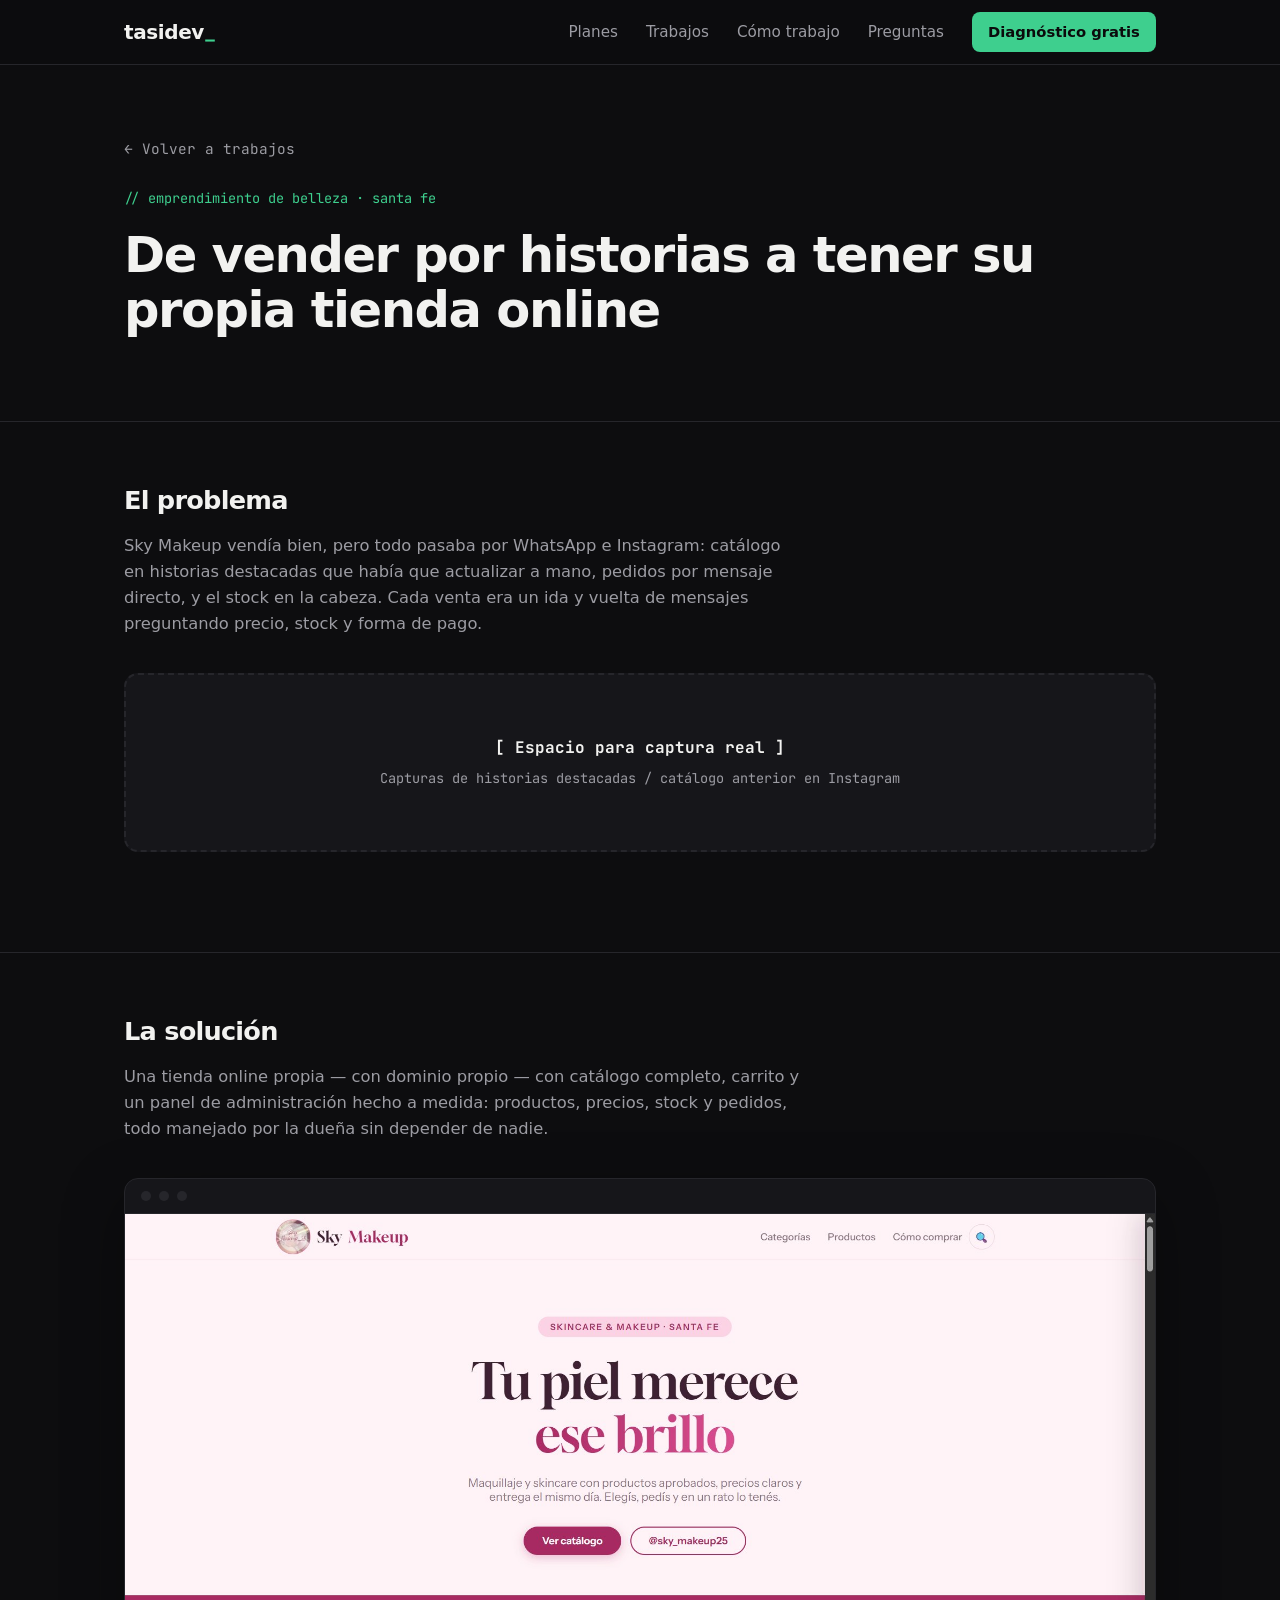
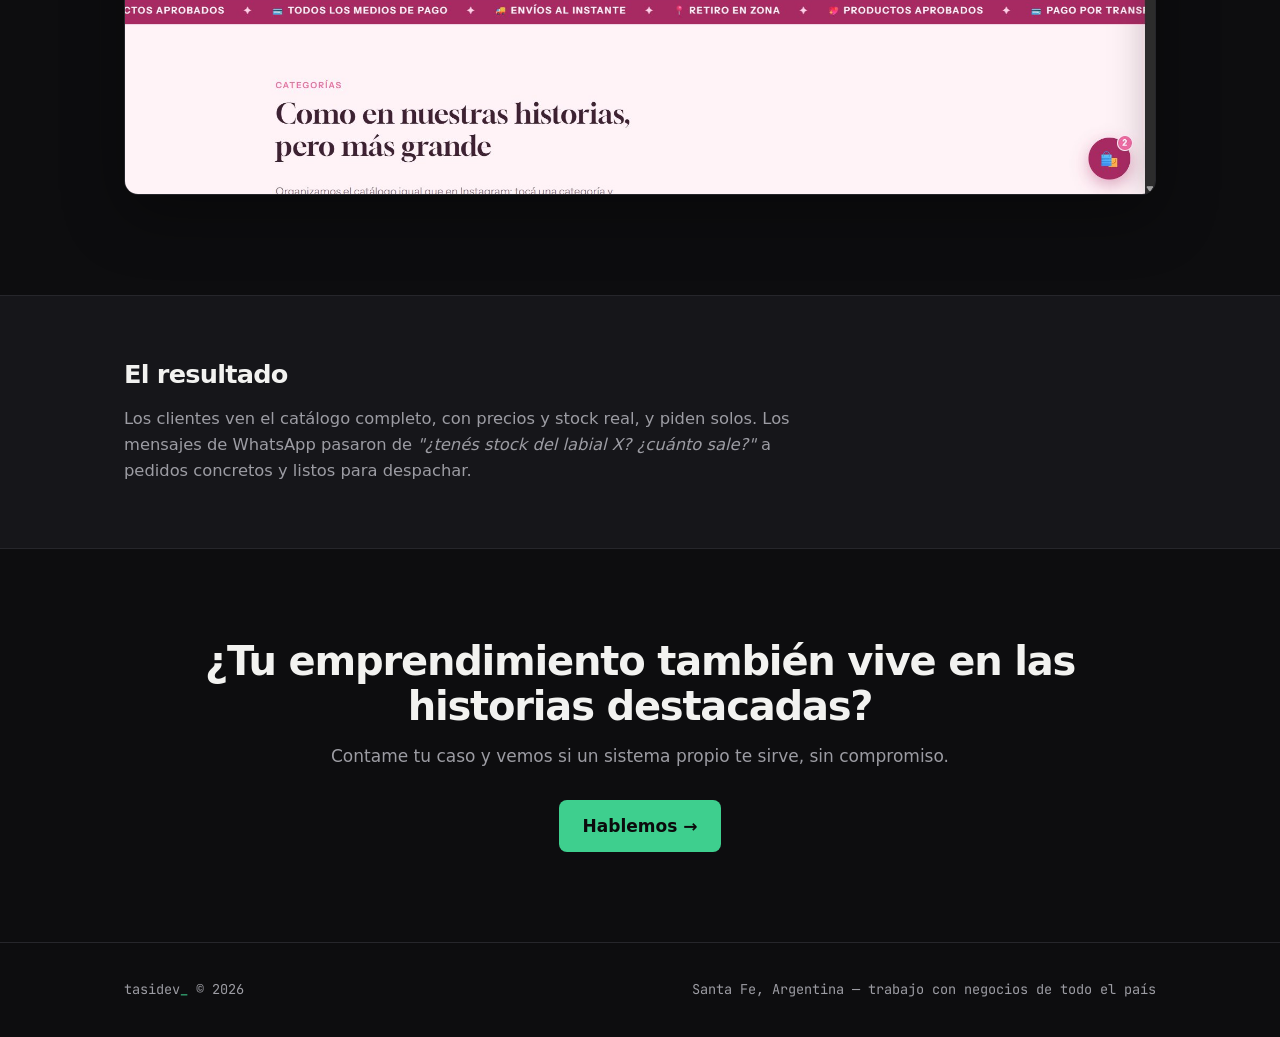
==== casos/sky-makeup/index.html @ f127e548 "Add files via upload" ====
<!DOCTYPE html>
<html lang="es">
<head>
<meta charset="UTF-8">
<meta name="viewport" content="width=device-width, initial-scale=1.0">
<title>Sky Makeup — Caso de éxito | Tasidev</title>
<meta name="description" content="Cómo Sky Makeup pasó de vender por historias de Instagram a tener su propia tienda online con panel de administración a medida.">
<link rel="canonical" href="https://tasidev.vercel.app/casos/sky-makeup">
<link rel="icon" type="image/svg+xml" href="data:image/svg+xml,%3Csvg xmlns='http://www.w3.org/2000/svg' viewBox='0 0 100 100'%3E%3Crect width='100' height='100' rx='20' fill='%230D0D0F'/%3E%3Ctext x='50' y='68' font-family='monospace' font-size='52' font-weight='700' fill='%233ECF8E' text-anchor='middle'%3ET%3C/text%3E%3C/svg%3E">
<link href="https://api.fontshare.com/v2/css?f[]=satoshi@400,500,700,900&display=swap" rel="stylesheet">
<link href="https://fonts.googleapis.com/css2?family=JetBrains+Mono:wght@400;500;600&display=swap" rel="stylesheet">
<link rel="stylesheet" href="/styles.css">
</head>
<body>

<header>
  <div class="wrap nav">
    <a class="logo" href="/">tasidev<span class="tick">_</span></a>
    <nav class="nav-links">
      <a href="/#planes">Planes</a>
      <a href="/#casos">Trabajos</a>
      <a href="/#proceso">Cómo trabajo</a>
      <a href="/#faq">Preguntas</a>
      <a class="btn" href="https://wa.me/5493426264360?text=Hola%20Mat%C3%ADas!%20Quiero%20coordinar%20el%20diagn%C3%B3stico%20gratis%20para%20mi%20negocio.">Diagnóstico gratis</a>
    </nav>
  </div>
</header>

<section class="caso-hero">
  <div class="wrap">
    <a class="back-link" href="/#casos">← Volver a trabajos</a>
    <span class="rubro-tag">// emprendimiento de belleza · santa fe</span>
    <h1>De vender por historias a tener su propia tienda online</h1>
  </div>
</section>

<section class="caso-block">
  <div class="wrap">
    <h2>El problema</h2>
    <p>Sky Makeup vendía bien, pero todo pasaba por WhatsApp e Instagram: catálogo en historias destacadas que había que actualizar a mano, pedidos por mensaje directo, y el stock en la cabeza. Cada venta era un ida y vuelta de mensajes preguntando precio, stock y forma de pago.</p>
    <div class="img-placeholder">
      <b>[ Espacio para captura real ]</b>
      Capturas de historias destacadas / catálogo anterior en Instagram
    </div>
  </div>
</section>

<section class="caso-block">
  <div class="wrap">
    <h2>La solución</h2>
    <p>Una tienda online propia — con dominio propio — con catálogo completo, carrito y un panel de administración hecho a medida: productos, precios, stock y pedidos, todo manejado por la dueña sin depender de nadie.</p>
    <div class="browser-frame">
      <div class="browser-bar"><span class="dot"></span><span class="dot"></span><span class="dot"></span></div>
      <img src="/assets/sky-makeup.jpg" alt="Tienda online de Sky Makeup, hecha a medida por Tasidev">
    </div>
  </div>
</section>

<section class="caso-block result">
  <div class="wrap">
    <h2>El resultado</h2>
    <p>Los clientes ven el catálogo completo, con precios y stock real, y piden solos. Los mensajes de WhatsApp pasaron de <em>"¿tenés stock del labial X? ¿cuánto sale?"</em> a pedidos concretos y listos para despachar.</p>
  </div>
</section>

<section class="caso-cta">
  <div class="wrap">
    <h2>¿Tu emprendimiento también vive en las historias destacadas?</h2>
    <p class="lede" style="margin:14px auto 30px">Contame tu caso y vemos si un sistema propio te sirve, sin compromiso.</p>
    <a class="btn" href="https://wa.me/5493426264360?text=Hola%20Mat%C3%ADas!%20Vi%20el%20caso%20de%20Sky%20Makeup%20y%20quiero%20coordinar%20mi%20diagn%C3%B3stico%20gratis.">Hablemos →</a>
  </div>
</section>

<footer>
  <div class="wrap">
    <span>tasidev<span style="color:var(--green)">_</span> © 2026</span>
    <span>Santa Fe, Argentina — trabajo con negocios de todo el país</span>
  </div>
</footer>

</body>
</html>
---- styles.css ----
:root{
    --bg:#0D0D0F; --bg-2:#16161A; --line:#26262B;
    --text:#F2F2F0; --text-2:#9C9CA3;
    --green:#3ECF8E; --green-2:#34B27B;
    --mono:'JetBrains Mono',monospace; --sans:'Satoshi',system-ui,sans-serif;
  }
  *{margin:0;padding:0;box-sizing:border-box}
  html{scroll-behavior:smooth}
  body{background:var(--bg);color:var(--text);font-family:var(--sans);font-size:17px;line-height:1.6;-webkit-font-smoothing:antialiased}
  ::selection{background:var(--green);color:#0D0D0F}
  a{color:inherit;text-decoration:none}
  img{max-width:100%}
  .wrap{max-width:1080px;margin:0 auto;padding:0 24px}

  /* ---------- header ---------- */
  header{position:sticky;top:0;z-index:50;background:rgba(13,13,15,.82);backdrop-filter:blur(12px);border-bottom:1px solid var(--line)}
  .nav{display:flex;align-items:center;justify-content:space-between;height:64px}
  .logo{font-weight:900;font-size:1.25rem;letter-spacing:-.02em}
  .logo .tick{font-family:var(--mono);color:var(--green);font-weight:600}
  .nav-links{display:flex;gap:28px;align-items:center;font-size:.95rem;color:var(--text-2)}
  .nav-links a:hover{color:var(--text)}
  .btn{display:inline-block;background:var(--green);color:#0B0B0C;font-weight:700;padding:.72em 1.4em;border-radius:8px;transition:background .18s ease, transform .18s ease}
  .btn:hover{background:var(--green-2);transform:translateY(-1px)}
  .btn-ghost{background:transparent;color:var(--text-2);border:1px solid var(--line)}
  .btn-ghost:hover{background:var(--bg-2);color:var(--text);transform:none}
  .nav .btn{padding:.55em 1.1em;font-size:.92rem}

  /* ---------- section scaffolding ---------- */
  section{padding:110px 0;border-bottom:1px solid var(--line)}
  .eyebrow{font-family:var(--mono);font-size:.82rem;color:var(--text-2);letter-spacing:.02em;display:block;margin-bottom:18px}
  .eyebrow b{color:var(--green);font-weight:500}
  h1,h2,h3{letter-spacing:-.03em;line-height:1.12}
  h2{font-size:clamp(1.7rem,3.6vw,2.5rem);font-weight:900;margin-bottom:14px}
  .lede{color:var(--text-2);max-width:620px}

  /* ---------- hero ---------- */
  .hero{padding:96px 0 110px;border-bottom:1px solid var(--line)}
  .hero-grid{display:grid;grid-template-columns:1.1fr .9fr;gap:64px;align-items:center}
  h1{font-size:clamp(2.3rem,5.2vw,3.6rem);font-weight:900;margin-bottom:22px}
  h1 .accent{color:var(--green)}
  .hero p.sub{color:var(--text-2);font-size:1.08rem;max-width:520px;margin-bottom:34px}
  .hero-ctas{display:flex;gap:14px;flex-wrap:wrap;align-items:center}
  .micro{font-family:var(--mono);font-size:.78rem;color:var(--text-2);margin-top:16px}

  /* signature: live admin panel */
  .panel{background:var(--bg-2);border:1px solid var(--line);border-radius:14px;overflow:hidden;box-shadow:0 30px 80px rgba(0,0,0,.45)}
  .panel-bar{display:flex;align-items:center;gap:8px;padding:12px 16px;border-bottom:1px solid var(--line);font-family:var(--mono);font-size:.75rem;color:var(--text-2)}
  .dot{width:10px;height:10px;border-radius:50%;background:var(--line)}
  .panel-bar .title{margin-left:8px}
  .panel-body{padding:18px}
  .stat-row{display:flex;gap:12px;margin-bottom:16px}
  .stat{flex:1;background:var(--bg);border:1px solid var(--line);border-radius:10px;padding:12px 14px}
  .stat .k{font-family:var(--mono);font-size:.68rem;color:var(--text-2);text-transform:uppercase;letter-spacing:.06em}
  .stat .v{font-family:var(--mono);font-size:1.25rem;font-weight:600;margin-top:4px}
  .stat .v.g{color:var(--green)}
  .order{display:flex;justify-content:space-between;align-items:center;background:var(--bg);border:1px solid var(--line);border-radius:10px;padding:11px 14px;margin-bottom:10px;font-size:.9rem;opacity:0;transform:translateY(6px);animation:orderIn .5s ease forwards}
  .order .who{font-weight:700}
  .order .what{color:var(--text-2);font-size:.82rem}
  .order .st{font-family:var(--mono);font-size:.7rem;color:var(--green);border:1px solid rgba(62,207,142,.35);border-radius:99px;padding:3px 10px;white-space:nowrap}
  .order:nth-child(2){animation-delay:.5s}.order:nth-child(3){animation-delay:1.1s}.order:nth-child(4){animation-delay:1.7s}
  @keyframes orderIn{to{opacity:1;transform:translateY(0)}}
  .panel-foot{font-family:var(--mono);font-size:.72rem;color:var(--text-2);padding:4px 18px 16px}
  .cursor{display:inline-block;width:.55em;height:1em;background:var(--green);vertical-align:-.15em;animation:blink 1.1s steps(1) infinite}
  @keyframes blink{50%{opacity:0}}

  /* ---------- problema ---------- */
  .cards3{display:grid;grid-template-columns:repeat(3,1fr);gap:18px;margin-top:44px}
  .card{background:var(--bg-2);border:1px solid var(--line);border-radius:12px;padding:26px}
  .card h3{font-size:1.08rem;font-weight:700;margin-bottom:10px}
  .card p{color:var(--text-2);font-size:.95rem}
  .card .tag{font-family:var(--mono);font-size:.72rem;color:var(--text-2);display:block;margin-bottom:14px}
  .problema-cierre{margin-top:40px;font-size:1.15rem;font-weight:500;max-width:640px}
  .problema-cierre b{color:var(--green);font-weight:700}

  /* ---------- planes ---------- */
  .planes{display:grid;grid-template-columns:repeat(3,1fr);gap:18px;margin-top:44px}
  .plan{background:var(--bg-2);border:1px solid var(--line);border-radius:14px;padding:30px 26px;display:flex;flex-direction:column;position:relative}
  .plan.featured{border-color:rgba(62,207,142,.5)}
  .plan .badge{position:absolute;top:-12px;left:24px;background:var(--green);color:#0B0B0C;font-family:var(--mono);font-size:.68rem;font-weight:600;padding:4px 12px;border-radius:99px}
  .plan .nombre{font-family:var(--mono);font-size:.78rem;color:var(--text-2);letter-spacing:.08em;text-transform:uppercase}
  .plan h3{font-size:1.35rem;font-weight:900;margin:8px 0 4px}
  .plan .para{color:var(--text-2);font-size:.9rem;font-style:italic;margin-bottom:16px}
  .plan .desc{color:var(--text-2);font-size:.95rem;flex:1}
  .plan .precio{font-family:var(--mono);margin-top:22px;padding-top:18px;border-top:1px solid var(--line);font-size:.85rem;color:var(--text-2)}
  .plan .precio .n{color:var(--text);font-size:1.05rem;font-weight:600;display:block;margin-bottom:2px}
  .planes-micro{font-family:var(--mono);font-size:.78rem;color:var(--text-2);margin-top:26px;max-width:640px}
  .planes-cta{margin-top:30px}

  /* ---------- comparativa ---------- */
  .tabla{margin-top:44px;border:1px solid var(--line);border-radius:14px;overflow:hidden}
  table{width:100%;border-collapse:collapse;font-size:.95rem}
  th,td{padding:16px 20px;text-align:left;border-bottom:1px solid var(--line)}
  tr:last-child td{border-bottom:none}
  thead th{background:var(--bg-2);font-family:var(--mono);font-size:.78rem;text-transform:uppercase;letter-spacing:.06em;color:var(--text-2);font-weight:500}
  thead th:last-child{color:var(--green)}
  td:first-child{color:var(--text-2);font-size:.88rem}
  td:nth-child(2){color:var(--text-2)}
  td:last-child{font-weight:500}
  .tabla-cierre{margin-top:34px;font-size:1.15rem;font-weight:500;max-width:640px}

  /* ---------- casos ---------- */
  .casos{display:grid;grid-template-columns:1fr 1fr;gap:18px;margin-top:44px}
  .caso{background:var(--bg-2);border:1px solid var(--line);border-radius:14px;padding:30px;transition:border-color .18s ease}
  .caso:hover{border-color:rgba(62,207,142,.4)}
  .caso .rubro{font-family:var(--mono);font-size:.75rem;color:var(--text-2);display:block;margin-bottom:14px}
  .caso h3{font-size:1.3rem;font-weight:900;margin-bottom:10px}
  .caso p{color:var(--text-2);font-size:.95rem;margin-bottom:18px}
  .caso .ver{font-family:var(--mono);font-size:.82rem;color:var(--green)}

  /* ---------- proceso ---------- */
  .pasos{margin-top:44px;display:grid;gap:0}
  .paso{display:grid;grid-template-columns:64px 1fr;gap:20px;padding:26px 0;border-bottom:1px solid var(--line)}
  .paso:last-child{border-bottom:none}
  .paso .num{font-family:var(--mono);color:var(--text-2);font-size:.85rem;padding-top:3px}
  .paso h3{font-size:1.08rem;font-weight:700;margin-bottom:6px}
  .paso p{color:var(--text-2);font-size:.95rem;max-width:560px}
  .nota-personal{margin-top:56px;background:var(--bg-2);border:1px solid var(--line);border-radius:14px;padding:30px;display:flex;gap:24px;align-items:flex-start}
  .avatar{width:64px;height:64px;border-radius:50%;background:var(--bg);border:1px solid var(--line);display:flex;align-items:center;justify-content:center;font-family:var(--mono);color:var(--green);font-weight:600;flex-shrink:0}
  .nota-personal p{color:var(--text-2);font-size:.98rem}
  .nota-personal b{color:var(--text)}

  /* ---------- faq ---------- */
  .faqs{margin-top:44px;max-width:760px}
  details{border-bottom:1px solid var(--line)}
  summary{cursor:pointer;padding:22px 0;font-weight:700;font-size:1.02rem;list-style:none;display:flex;justify-content:space-between;gap:20px;align-items:center}
  summary::-webkit-details-marker{display:none}
  summary::after{content:'+';font-family:var(--mono);color:var(--text-2);font-size:1.1rem;transition:transform .18s ease}
  details[open] summary::after{transform:rotate(45deg);color:var(--green)}
  details p{color:var(--text-2);font-size:.96rem;padding:0 0 22px;max-width:640px}

  /* ---------- cta final ---------- */
  .final{text-align:center;padding:130px 0}
  .final h2{font-size:clamp(1.9rem,4vw,2.8rem)}
  .final .lede{margin:0 auto 36px}
  .final .micro{margin-top:18px}

  footer{padding:36px 0;color:var(--text-2);font-size:.85rem;font-family:var(--mono);display:flex;justify-content:space-between;flex-wrap:wrap;gap:12px}
  footer .wrap{display:flex;justify-content:space-between;width:100%;flex-wrap:wrap;gap:12px}

  /* ---------- responsive ---------- */
  @media(max-width:900px){
    .hero-grid{grid-template-columns:1fr;gap:48px}
    .cards3,.planes{grid-template-columns:1fr}
    .casos{grid-template-columns:1fr}
    section{padding:80px 0}
    .nav-links a:not(.btn){display:none}
    .tabla{overflow-x:auto}
    table{min-width:560px}
  }
  @media(prefers-reduced-motion:reduce){
    *,*::before,*::after{animation:none!important;transition:none!important}
    .order{opacity:1;transform:none}
  }
  :focus-visible{outline:2px solid var(--green);outline-offset:3px;border-radius:4px}

/* ---------- páginas de caso ---------- */
.back-link{display:inline-flex;align-items:center;gap:8px;color:var(--text-2);font-family:var(--mono);font-size:.9rem;margin-bottom:28px}
.back-link:hover{color:var(--green)}
.caso-hero{padding:70px 0 60px;border-bottom:1px solid var(--line)}
.caso-hero h1{font-size:clamp(2rem,4.6vw,3.1rem)}
.caso-hero .rubro-tag{font-family:var(--mono);font-size:.85rem;color:var(--green);display:block;margin-bottom:18px}
.img-placeholder{background:var(--bg-2);border:2px dashed var(--line);border-radius:14px;padding:60px 30px;text-align:center;color:var(--text-2);font-family:var(--mono);font-size:.85rem;margin:36px 0}
.img-placeholder b{color:var(--text);display:block;margin-bottom:8px;font-size:1rem}
.caso-block{padding:64px 0;border-bottom:1px solid var(--line)}
.caso-block h2{font-size:1.6rem;margin-bottom:18px}
.caso-block p{color:var(--text-2);font-size:1.02rem;max-width:680px}
.caso-block.result{background:var(--bg-2)}
.caso-cta{text-align:center;padding:90px 0}

/* ---------- browser frame para capturas de casos ---------- */
.browser-frame{border:1px solid var(--line);border-radius:14px;overflow:hidden;background:var(--bg-2);margin:36px 0;box-shadow:0 20px 60px rgba(0,0,0,.35)}
.browser-bar{display:flex;align-items:center;gap:8px;padding:12px 16px;border-bottom:1px solid var(--line)}
.browser-bar .dot{width:10px;height:10px;border-radius:50%;background:var(--line)}
.browser-frame img{display:block;width:100%;height:auto}

/* thumbnails en tarjetas de casos del home */
.caso-thumb{width:100%;aspect-ratio:16/9;border-radius:10px;overflow:hidden;margin-bottom:18px;border:1px solid var(--line)}
.caso-thumb img{width:100%;height:100%;object-fit:cover;object-position:top;display:block;transition:transform .3s ease}
.caso:hover .caso-thumb img{transform:scale(1.04)}
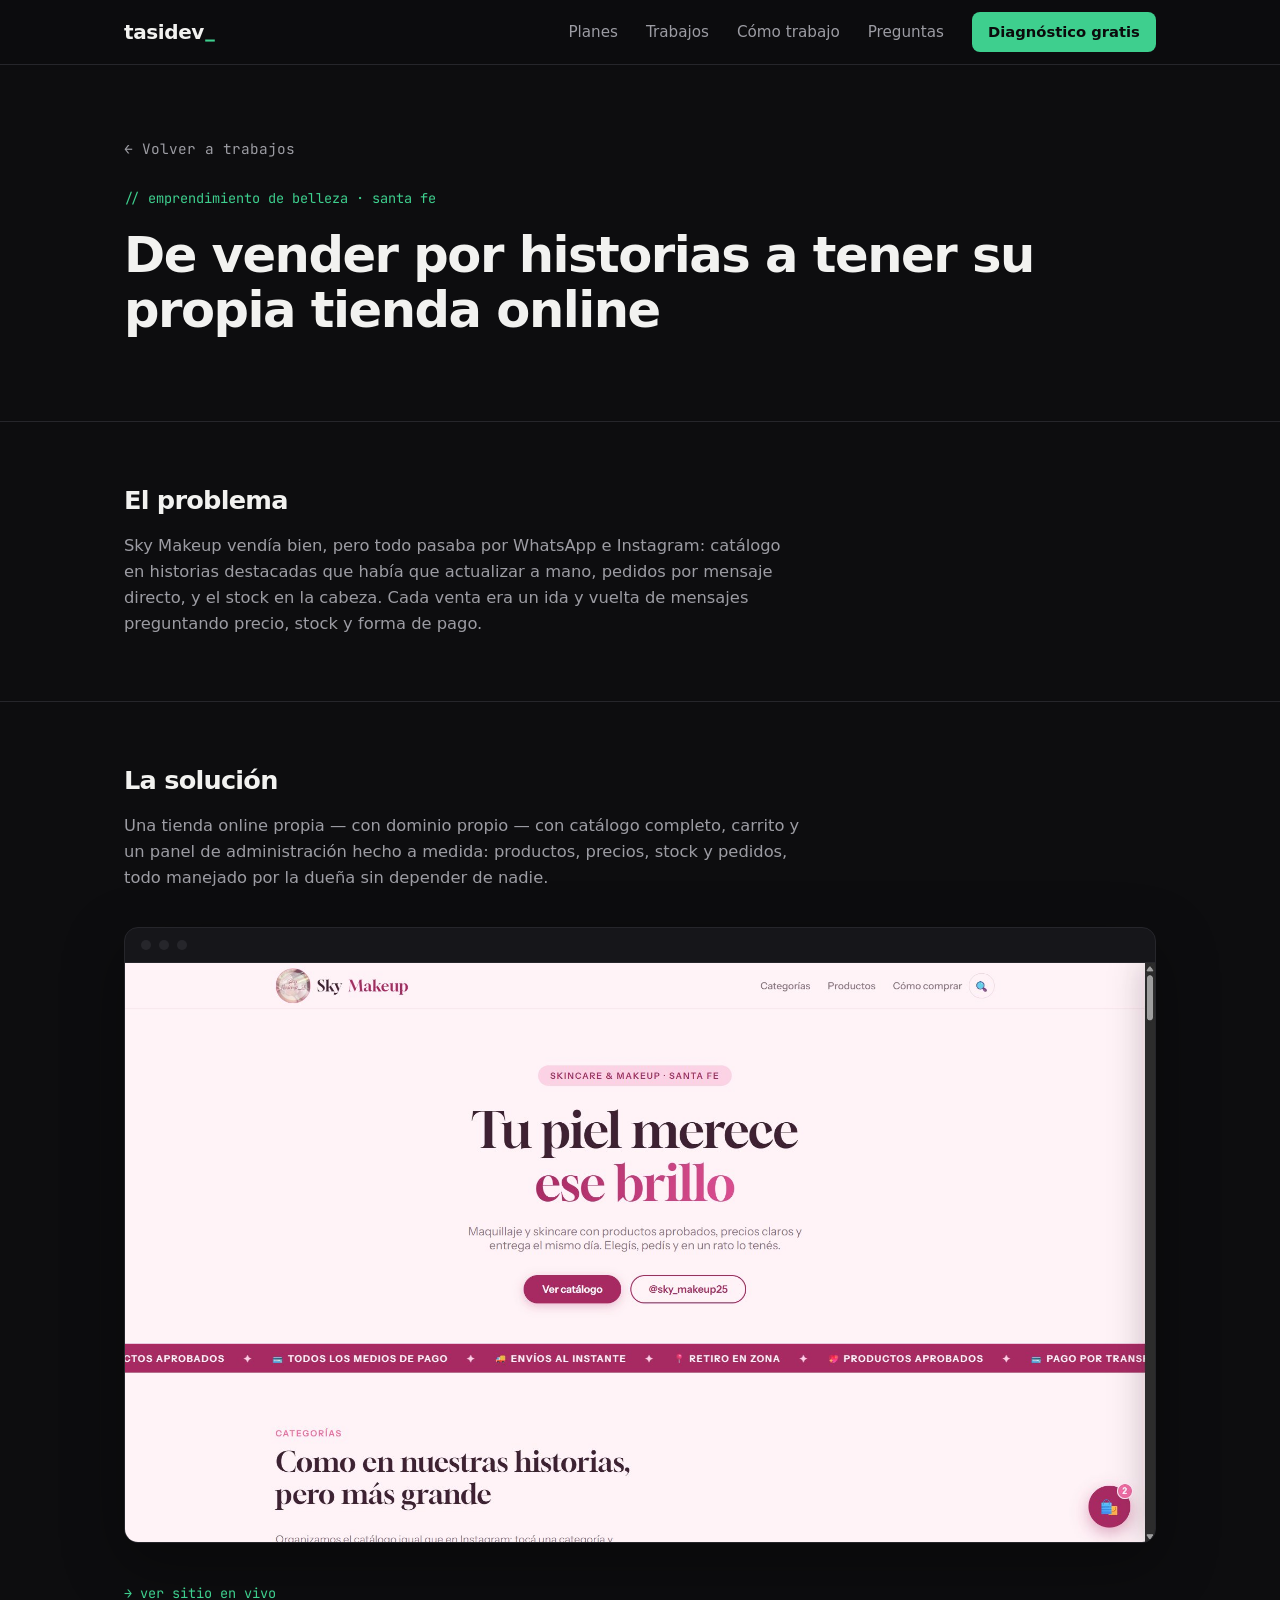
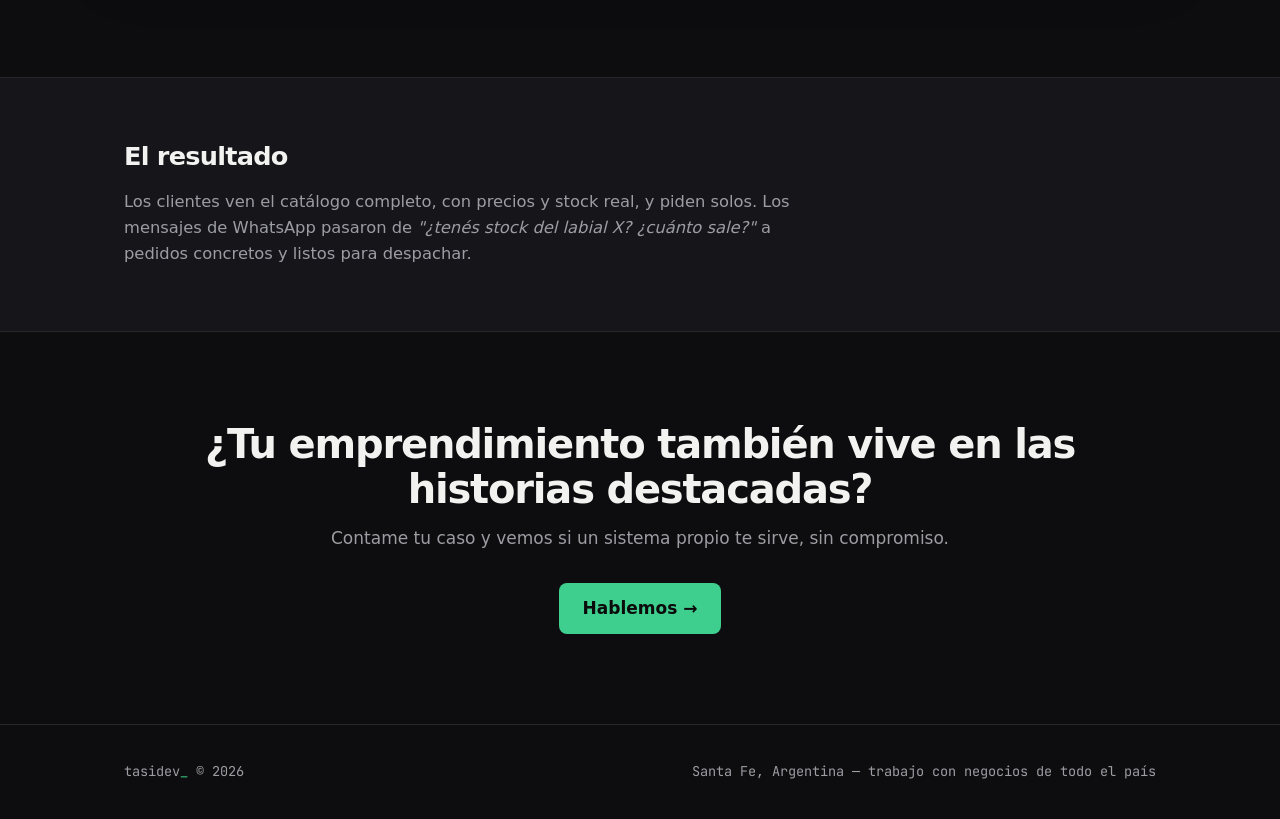
==== commit b00a824b: "Add files via upload" ====
--- a/casos/sky-makeup/index.html
+++ b/casos/sky-makeup/index.html
@@ -38,10 +38,6 @@
   <div class="wrap">
     <h2>El problema</h2>
     <p>Sky Makeup vendía bien, pero todo pasaba por WhatsApp e Instagram: catálogo en historias destacadas que había que actualizar a mano, pedidos por mensaje directo, y el stock en la cabeza. Cada venta era un ida y vuelta de mensajes preguntando precio, stock y forma de pago.</p>
-    <div class="img-placeholder">
-      <b>[ Espacio para captura real ]</b>
-      Capturas de historias destacadas / catálogo anterior en Instagram
-    </div>
   </div>
 </section>
 
@@ -53,6 +49,7 @@
       <div class="browser-bar"><span class="dot"></span><span class="dot"></span><span class="dot"></span></div>
       <img src="/assets/sky-makeup.jpg" alt="Tienda online de Sky Makeup, hecha a medida por Tasidev">
     </div>
+    <a class="live-link" href="https://skymakeup.mitsistemas.com.ar" target="_blank" rel="noopener">→ ver sitio en vivo</a>
   </div>
 </section>
 
--- a/styles.css
+++ b/styles.css
@@ -177,3 +177,7 @@
 .caso-thumb{width:100%;aspect-ratio:16/9;border-radius:10px;overflow:hidden;margin-bottom:18px;border:1px solid var(--line)}
 .caso-thumb img{width:100%;height:100%;object-fit:cover;object-position:top;display:block;transition:transform .3s ease}
 .caso:hover .caso-thumb img{transform:scale(1.04)}
+
+/* link a sitio en vivo debajo de las capturas */
+.live-link{display:inline-flex;align-items:center;gap:6px;font-family:var(--mono);font-size:.85rem;color:var(--green);margin-top:-14px;margin-bottom:8px}
+.live-link:hover{color:var(--green-2)}
